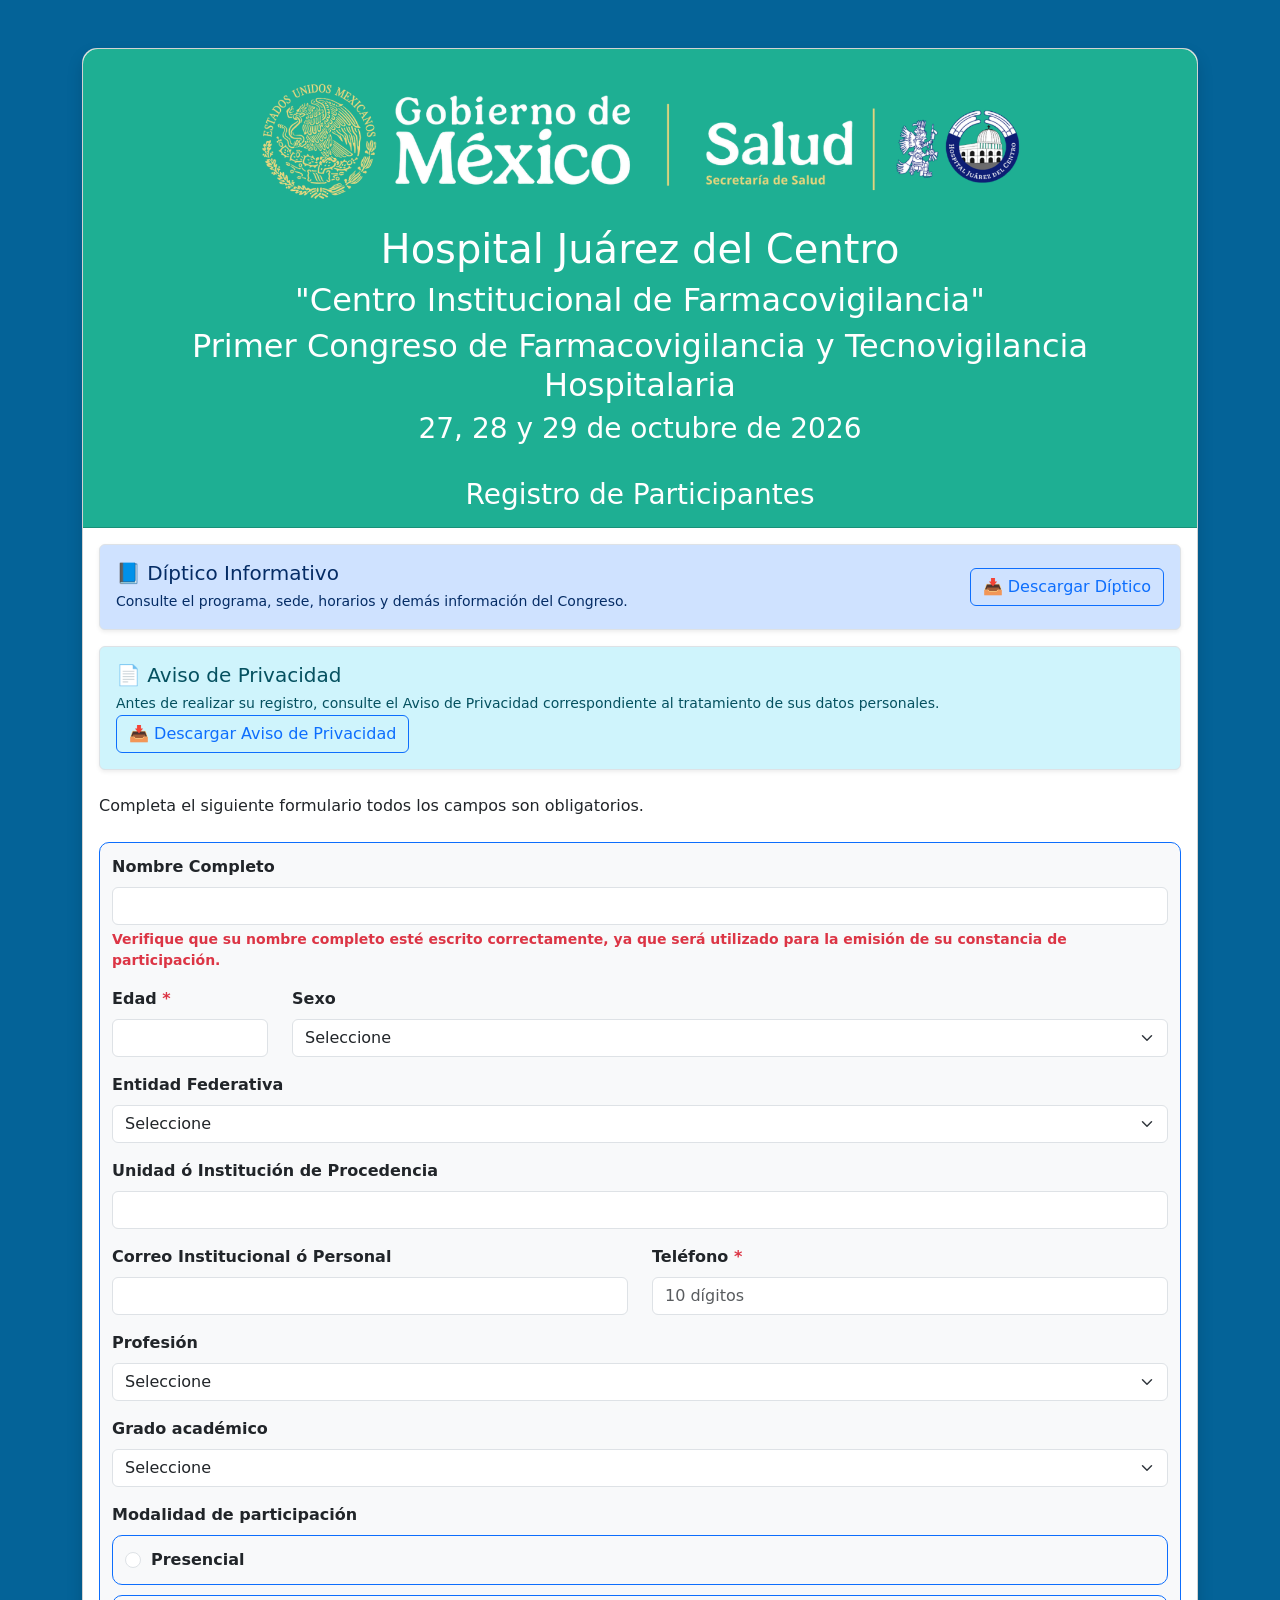
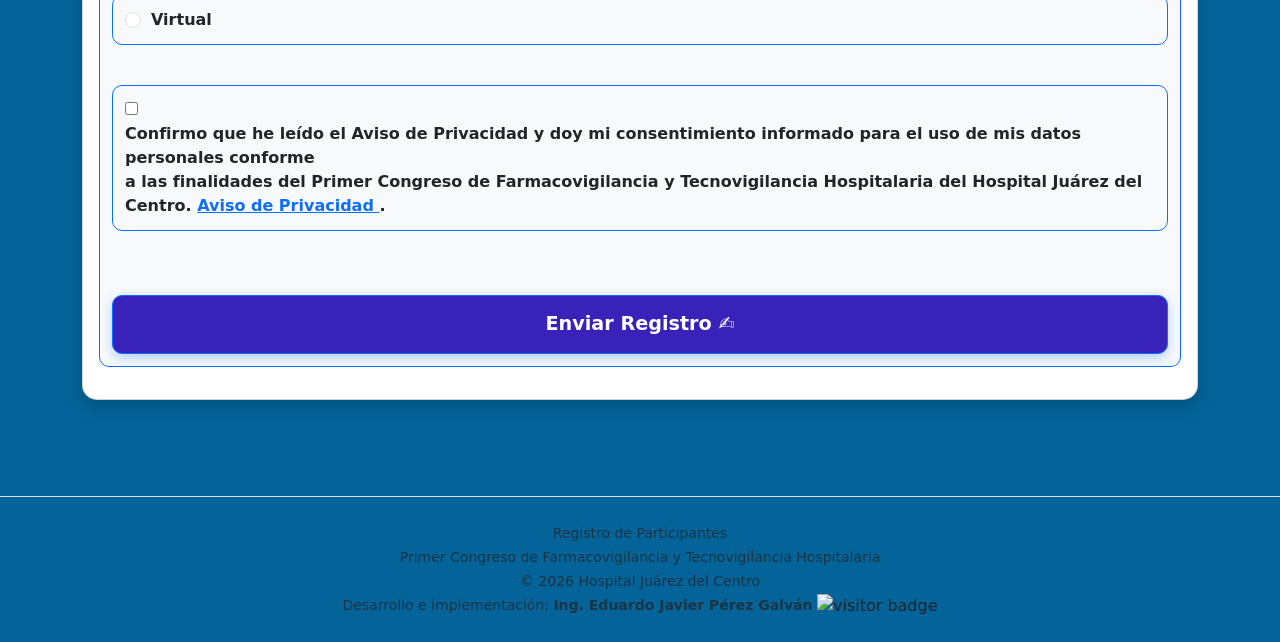
==== index.html @ a9b4f226 "visitor" ====
<!DOCTYPE html>
<html lang="es">

<head>
    <meta charset="UTF-8">
    <meta name="viewport" content="width=device-width, initial-scale=1">

    <title>Primer Congreso de Farmacovigilancia y Tecnovigilancia Hospitalaria</title>

    <link rel="icon" href="img/LOGOautorizado2010.png" type="image/gif" sizes="16x16">
    <link href="https://cdn.jsdelivr.net/npm/bootstrap@5.3.3/dist/css/bootstrap.min.css" rel="stylesheet">
    <link rel="stylesheet" href="css/estilos.css">

</head>

<body>

    <div class="container py-5">

        <div class="card shadow">

            <div class="card-header bg-primary text-white text-center">

                <div class="text-center mb-4" style="margin-top: 24px;">

                    <img src="img/logo_hospital.png" alt="Logo Institucional" class="img-fluid"
                        style="max-height:120px;">

                </div>

                <h1>Hospital Juárez del Centro</h1>
                <h2>"Centro Institucional de Farmacovigilancia"</h2>
                <h2>Primer Congreso de Farmacovigilancia y Tecnovigilancia Hospitalaria</h2>
                <h3>27, 28 y 29 de octubre de 2026</h3>
                <br>
                <h3>Registro de Participantes</h4>

            </div>

            <div class="card-body">


                <div class="alert alert-primary border shadow-sm mb-3">

                    <div class="d-flex justify-content-between align-items-center flex-wrap">

                        <div>

                            <h5 class="mb-1">
                                📘 Díptico Informativo
                            </h5>

                            <small>
                                Consulte el programa, sede, horarios y demás información del Congreso.
                            </small>

                        </div>

                        <div class="mt-2 mt-md-0">

                            <a href="docs/DipticoFarmacovigilancia2026.pdf" target="_blank" rel="noopener noreferrer"
                                class="btn btn-outline-primary">

                                📥 Descargar Díptico

                            </a>

                        </div>

                    </div>

                </div>

                <div class="alert alert-info border shadow-sm mb-4">

                    <div class="d-flex align-items-center justify-content-between flex-wrap">

                        <div>
                            <h5 class="mb-1">
                                📄 Aviso de Privacidad
                            </h5>

                            <small>
                                Antes de realizar su registro, consulte el Aviso de Privacidad
                                correspondiente al tratamiento de sus datos personales.
                            </small>
                        </div>

                        <div class="mt-3 mt-md-0">

                            <a href="docs/Aviso_de_Privacidad.pdf" target="_blank" rel="noopener noreferrer"
                                class="btn btn-outline-primary">

                                📥 Descargar Aviso de Privacidad

                            </a>

                        </div>

                    </div>

                </div>
                <!-- 
                <div class="form-check mb-3">
                    <div class="alert alert-warning text-center shadow-sm p-4">

                        <i class="bi bi-person-fill-lock fs-1"></i>

                        <h3 class="mt-3">
                            Cupo lleno
                        </h3>

                        <p>
                            El registro para el <strong>Primer Congreso de Farmacovigilancia y Tecnovigilancia Hospitalaria</strong> ha concluido, debido a que se
                            alcanzó el número máximo de participantes.
                        </p>

                        <p class="mb-0">
                            Agradecemos su interés y le invitamos a mantenerse atento(a) a las próximas actividades de
                            capacitación.
                        </p>

                    </div>
                </div>
            -->


                Completa el siguiente formulario todos los campos son obligatorios.
                <br> <br>

                <div class="form-check mb-3">
                    <form id="registroForm">

                        <div class="mb-3">
                            <label class="form-label">
                                Nombre Completo
                            </label>
                            <input type="text" id="nombre" class="form-control" 
                                    style="text-transform: uppercase;" required>
                            <div class="form-text text-danger fw-semibold">
                                <i class="bi bi-info-circle-fill"></i>
                                Verifique que su nombre completo esté escrito correctamente, ya que será utilizado para
                                la emisión de su constancia de participación.
                            </div>
                        </div>

                        <div class="row">
                            <div class="col-md-2 mb-3">
                                <label class="form-label">
                                    Edad <span class="text-danger">*</span>
                                </label>

                                <input type="number" id="edad" class="form-control" min="18" max="99" required>

                            </div>

                            <div class="col-md-10 mb-3">
                                <label class="form-label">
                                    Sexo
                                </label>
                                <select id="sexo" class="form-select" required>

                                    <option value="">
                                        Seleccione
                                    </option>

                                    <option>Mujer</option>
                                    <option>Hombre</option>
                                    <option>Otro</option>
                                </select>
                            </div>
                        </div>


                        <div class="mb-3">
                            <label class="form-label">
                                Entidad Federativa
                            </label>

                            <select id="estado" class="form-select" required>

                                <option value="">
                                    Seleccione
                                </option>

                                <option>Aguascalientes</option>
                                <option>Baja California</option>
                                <option>Baja California Sur</option>
                                <option>Campeche</option>
                                <option>Chiapas</option>
                                <option>Chihuahua</option>
                                <option>Ciudad de México</option>
                                <option>Coahuila</option>
                                <option>Colima</option>
                                <option>Durango</option>
                                <option>Estado de México</option>
                                <option>Guanajuato</option>
                                <option>Guerrero</option>
                                <option>Hidalgo</option>
                                <option>Jalisco</option>
                                <option>Michoacán</option>
                                <option>Morelos</option>
                                <option>Nayarit</option>
                                <option>Nuevo León</option>
                                <option>Oaxaca</option>
                                <option>Puebla</option>
                                <option>Querétaro</option>
                                <option>Quintana Roo</option>
                                <option>San Luis Potosí</option>
                                <option>Sinaloa</option>
                                <option>Sonora</option>
                                <option>Tabasco</option>
                                <option>Tamaulipas</option>
                                <option>Tlaxcala</option>
                                <option>Veracruz</option>
                                <option>Yucatán</option>
                                <option>Zacatecas</option>

                            </select>
                        </div>

                        <div class="mb-3">
                            <label class="form-label">
                                Unidad ó Institución de Procedencia
                            </label>

                            <input type="text" id="institucion" class="form-control" required>
                        </div>

                        <div class="row">
                            <div class="col-md-6 mb-3">
                                <label class="form-label">
                                    Correo Institucional ó Personal
                                </label>

                                <input type="email" id="correo" class="form-control" required>
                            </div>
                            <div class="col-md-6 mb-3">
                                <label class="form-label">
                                    Teléfono <span class="text-danger">*</span>
                                </label>

                                <input type="tel" id="telefono" class="form-control" maxlength="10" pattern="[0-9]{10}"
                                    placeholder="10 dígitos" required>
                            </div>
                        </div>

                        <div class="mb-3">
                            <label class="form-label">
                                Profesión
                            </label>

                            <select id="profesion" class="form-select" required>

                                <option value="">
                                    Seleccione
                                </option>

                                <option>Médico</option>
                                <option>Enfermería</option>
                                <option>Ingeniería</option>
                                <option>Químico</option>
                                <option>Estudiante</option>
                                <option>Pasante</option>
                                <option>Otro</option>

                            </select>
                        </div>

                        <div class="mb-3">
                            <label class="form-label">
                                Grado académico
                            </label>

                            <select id="gradoAcademico" class="form-select" required>

                                <option value="">
                                    Seleccione
                                </option>

                                <option>Técnico</option>
                                <option>Licenciatura</option>
                                <option>Posgrado</option>
                                <option>Maestría</option>
                                <option>Doctorado</option>
                            </select>
                        </div>


                        <div class="mb-3">

                            <label class="form-label fw-bold">
                                Modalidad de participación
                            </label>

                            <div class="form-check">
                                <input class="form-check-input" type="radio" name="modalidad" id="presencial"
                                    value="Presencial" required  style="
                                    margin-left: 0px;
                                    margin-right: 10px;
                                ">

                                <label class="form-check-label" for="presencial">
                                    Presencial
                                </label>
                            </div>

                            <div class="form-check">
                                <input class="form-check-input" type="radio" name="modalidad" id="virtual"
                                    value="Virtual" style="
                                    margin-left: 0px;
                                    margin-right: 10px;
                                ">

                                <label class="form-check-label" for="virtual">
                                    Virtual
                                </label>
                            </div>

                        </div>


                        <br>

                        <div class="form-check mb-3">

                            <input type="checkbox" id="acepto" required>

                            <label class="form-check-label" for="acepto">

                                Confirmo que he leído el Aviso de Privacidad y doy mi consentimiento informado para el
                                uso
                                de mis datos personales conforme<br> a las finalidades del Primer Congreso de
                                Farmacovigilancia y Tecnovigilancia Hospitalaria del
                                Hospital
                                Juárez del Centro.

                                <a href="docs/Aviso_de_Privacidad.pdf" target="_blank" rel="noopener noreferrer">

                                    Aviso de Privacidad

                                </a>.

                            </label>

                        </div>



                        <br>
                        <div id="resultado" class="mt-4"></div>

                        <button id="btnRegistrar" type="submit" class="btn btn-primary w-100">

                            Enviar Registro ✍

                        </button>

                    </form>
                </div>





            </div>

        </div>

    </div>

    <script src="js/app.js"></script>

    <div id="loader" class="loader-overlay d-none">

        <div class="text-center">

            <div class="spinner-border text-primary" role="status" style="width:4rem;height:4rem;">
            </div>

            <div class="mt-3">
                <strong>Registrando información...</strong>
            </div>

            <small class="text-muted">
                Espere un momento por favor.
            </small>

        </div>

    </div>


    <footer class="text-center mt-5 py-4 border-top">

        <small class="text-muted">

            Registro de Participantes
            <br>

            Primer Congreso de Farmacovigilancia y Tecnovigilancia Hospitalaria
            <br>

            © 2026 Hospital Juárez del Centro
            <br>

            Desarrollo e implementación:
            <strong>Ing. Eduardo Javier Pérez Galván</strong>

        </small>
        <img src="https://visitor-badge.laobi.icu/badge?page_id=capacitacion-hjc.farmacovigilancia2026&left_text=HJC&logo=react" alt="visitor badge"/>

    </footer>

</body>

</html>
---- css/estilos.css ----
@font-face {
    font-family: "Patria";
    src: url("/css/Patria.otf") format("opentype");
    font-weight: 400;
    font-style: normal;
  }

.h1{
    font-family: "Patria", sans-serif;
}

body{
    background:#046398;
}

.card{
    border-radius:15px;
}

.card-header{
    border-radius:15px 15px 0 0 !important;
}

label{
    font-weight:bold;
}

.bg-primary {
    --bs-bg-opacity: 1;
    background-color: #1EAF93 !important;
}

.btn-primary {
    --bs-btn-bg: #3922b9;    font-size: 1.2rem;
    font-weight: 600;
    padding: 14px 20px;
    border-radius: 10px;
    box-shadow: 0 4px 12px rgba(13,110,253,.30);
    transition: all .3s ease;
}

.btn-primary:hover{
    transform: translateY(-2px);
    box-shadow: 0 8px 18px rgba(13,110,253,.40);
}

.text-white {
    --bs-text-opacity: 1;
    color: #FFFFFF !important;
    
}

.loader-overlay{
    position:fixed;
    top:0;
    left:0;
    width:100%;
    height:100%;
    background:rgba(255,255,255,.9);
    z-index:9999;

    display:flex;
    justify-content:center;
    align-items:center;
}

.form-check{
    border:1px solid #dee2e6;
    border-radius:10px;
    padding:12px;
    margin-bottom:10px;
    transition:.3s;
    background:#f8f9fa;
    border-color:#0d6efd;
}
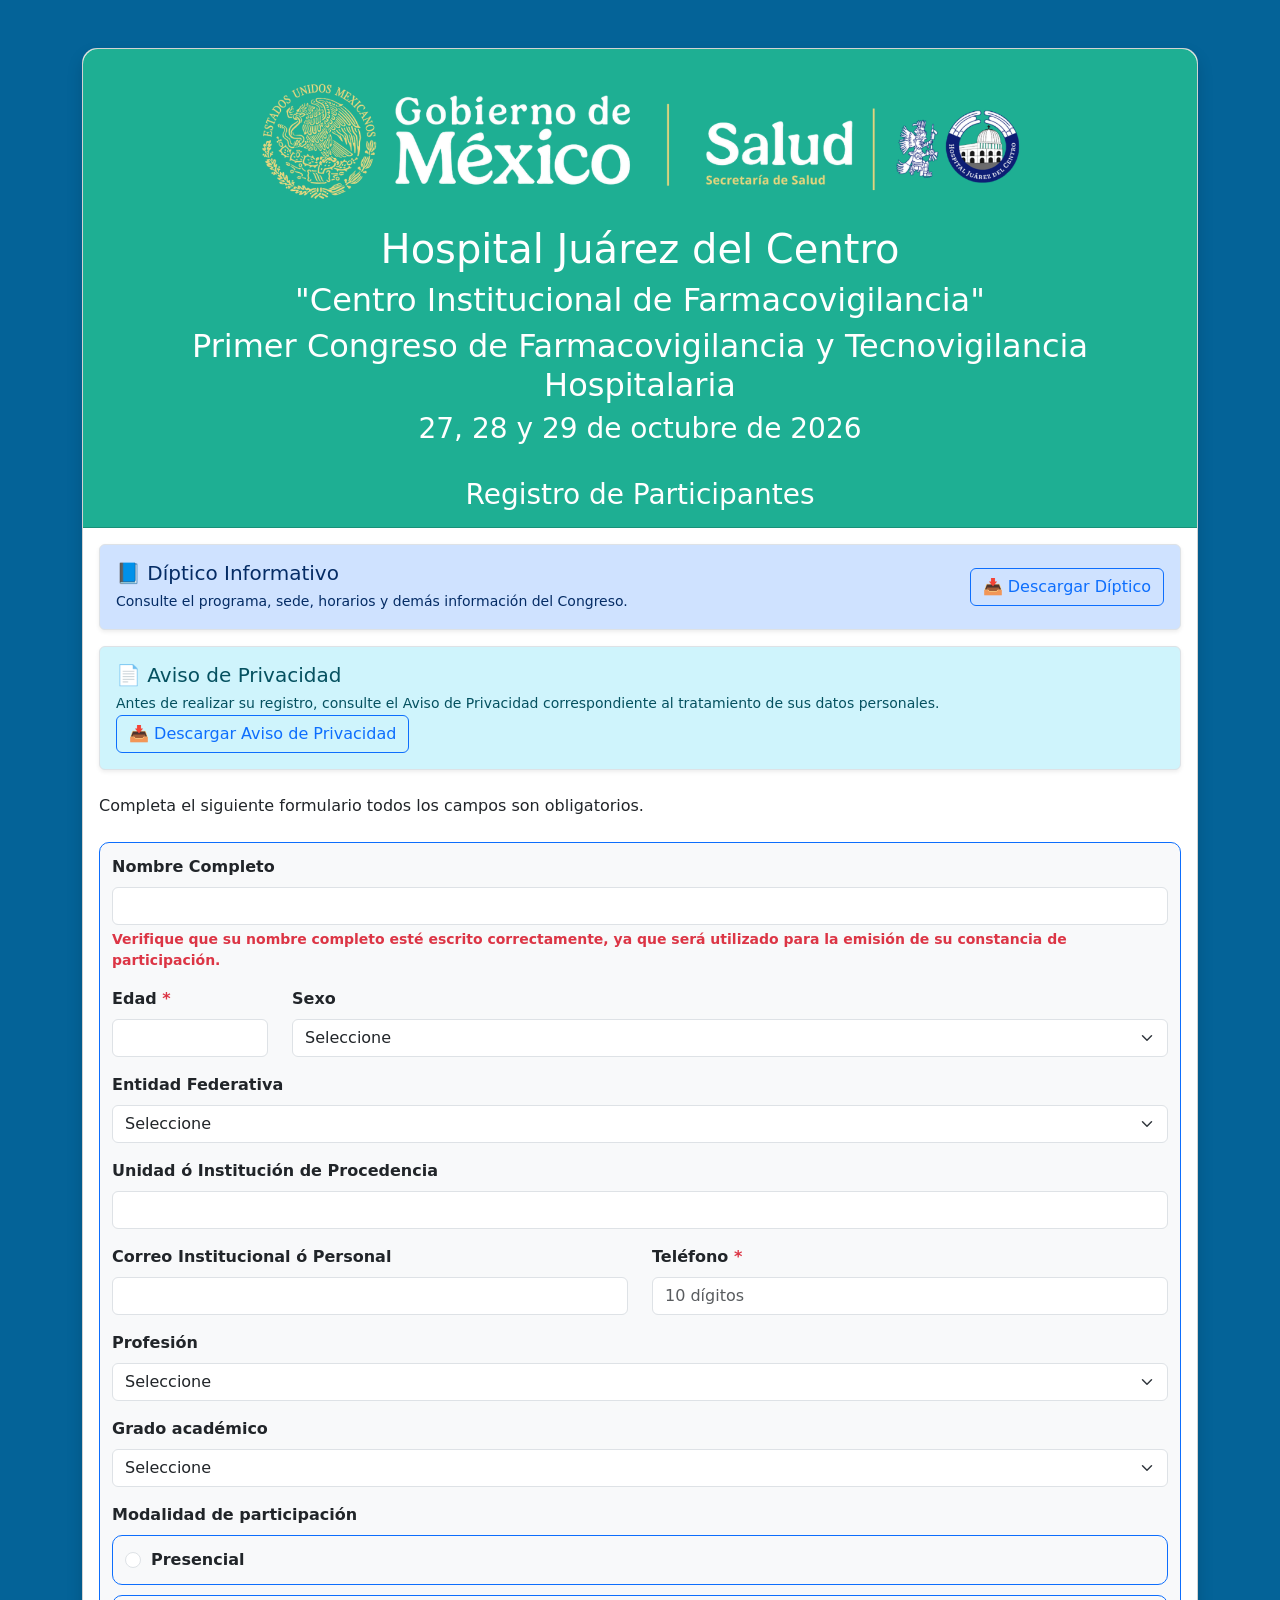
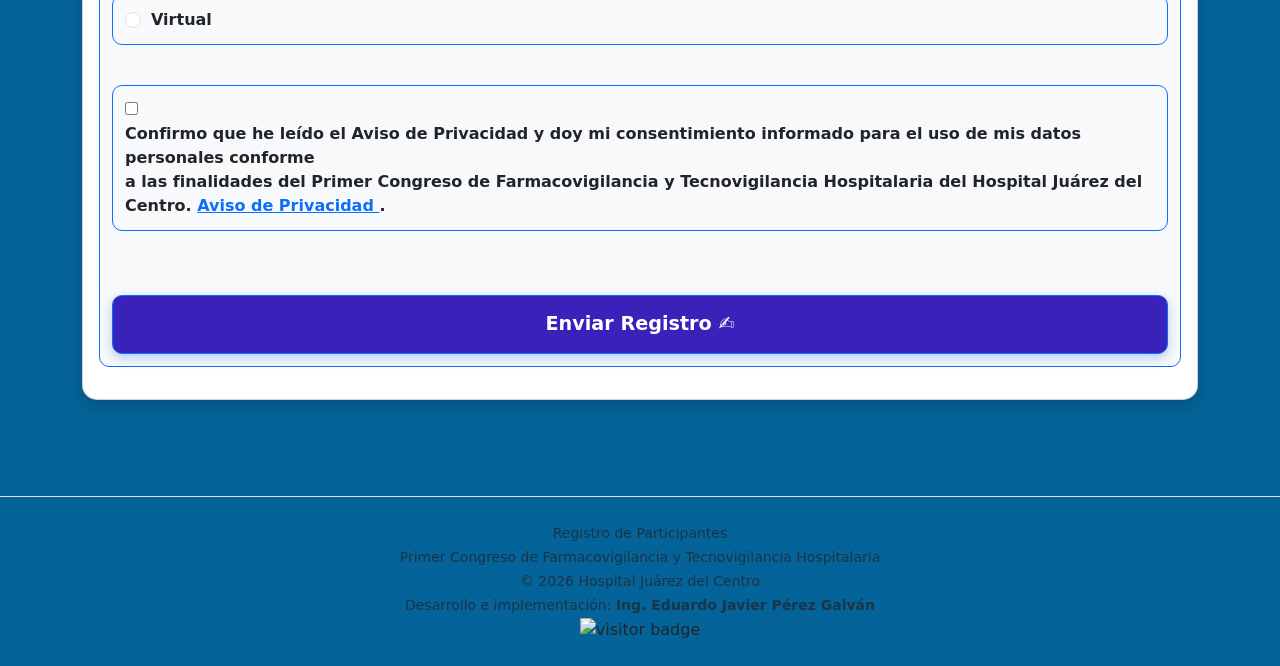
==== commit 6d850387: "<br>" ====
--- a/index.html
+++ b/index.html
@@ -408,6 +408,7 @@
             <strong>Ing. Eduardo Javier Pérez Galván</strong>
 
         </small>
+        <br>
         <img src="https://visitor-badge.laobi.icu/badge?page_id=capacitacion-hjc.farmacovigilancia2026&left_text=HJC&logo=react" alt="visitor badge"/>
 
     </footer>
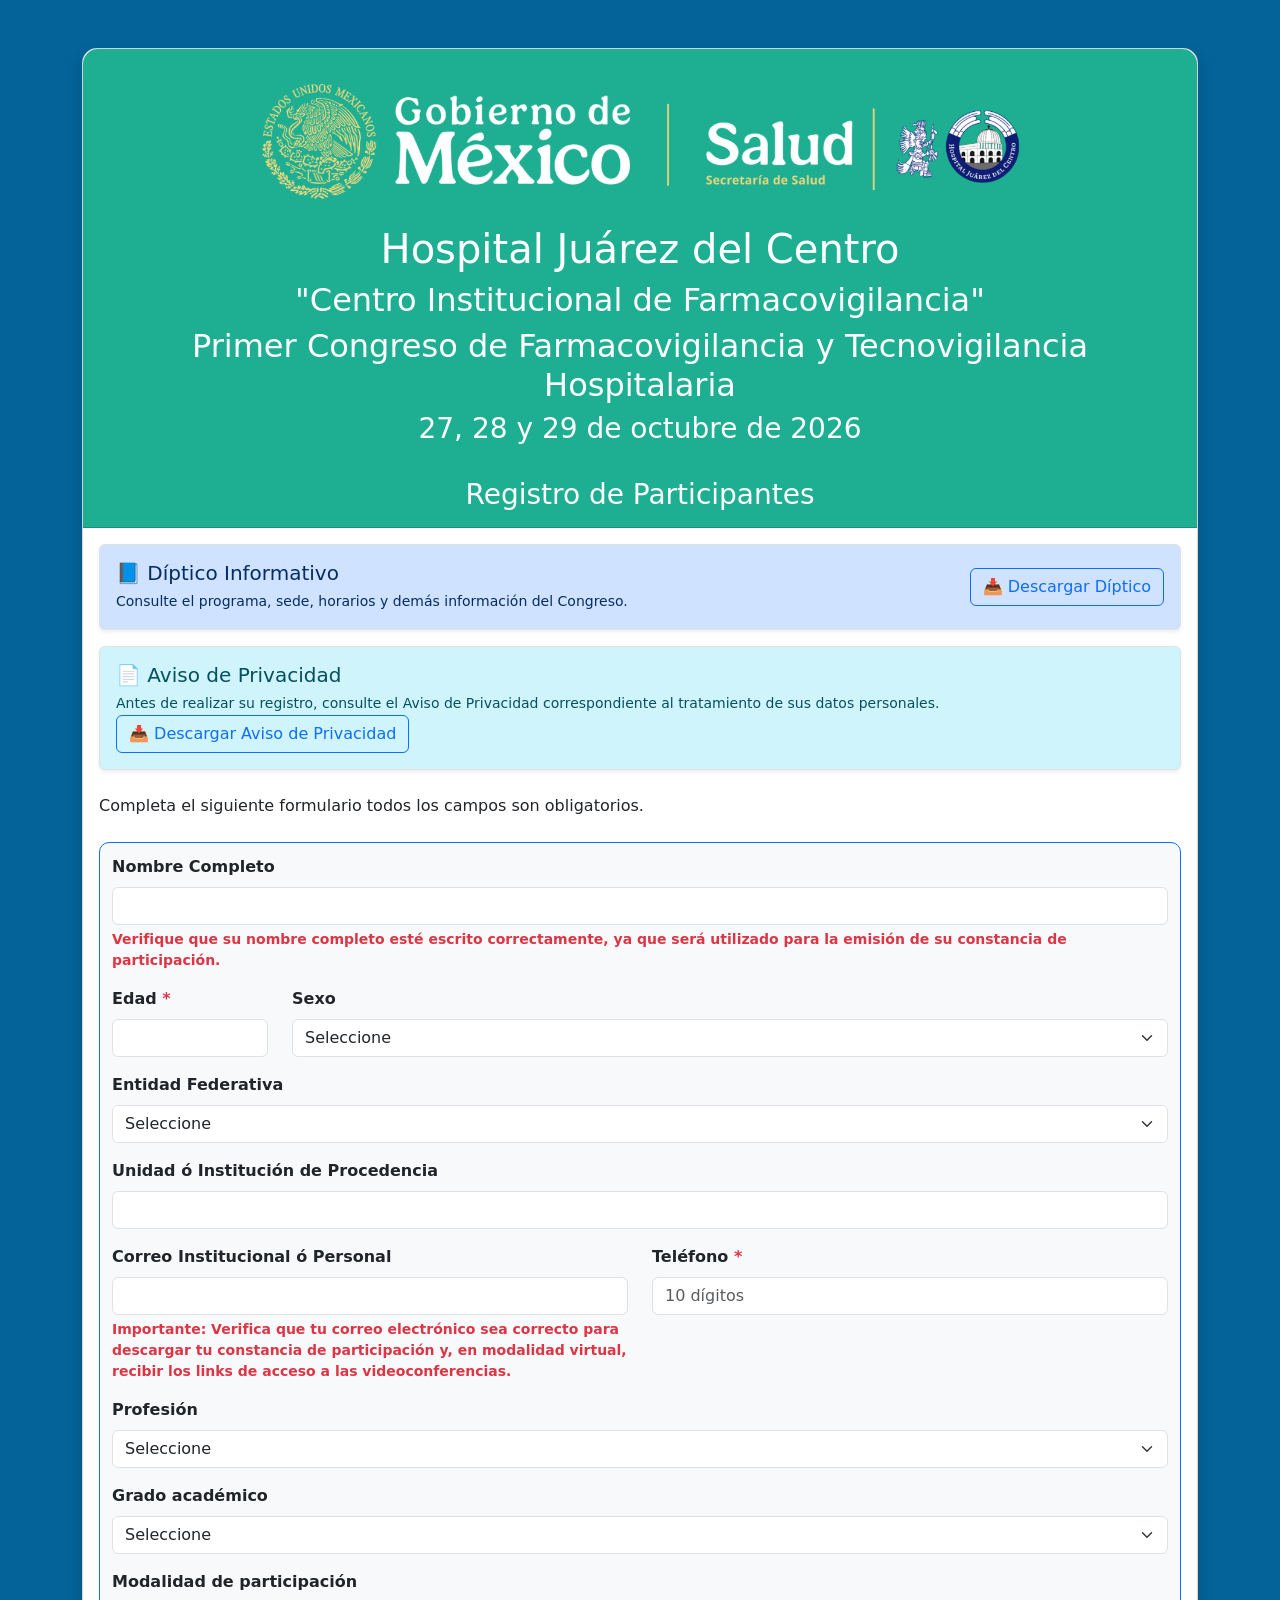
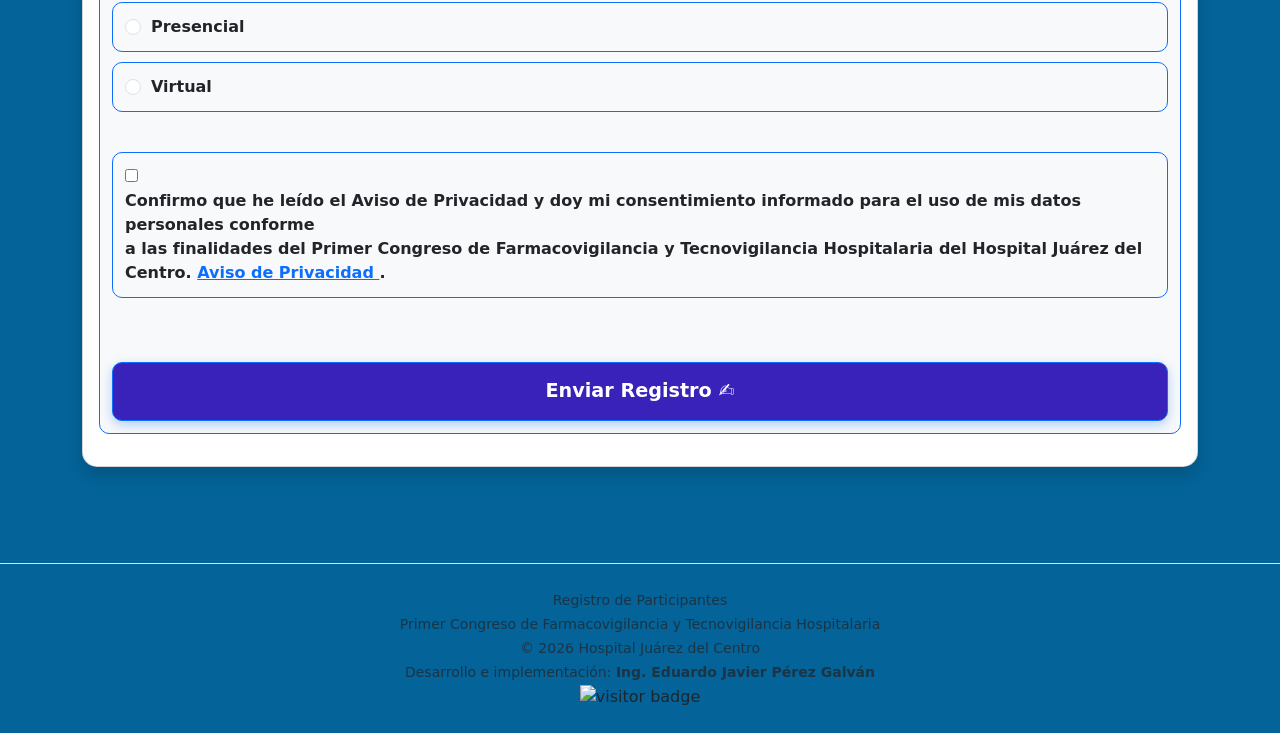
==== commit bea1ccee: "form-text text-danger" ====
--- a/index.html
+++ b/index.html
@@ -135,8 +135,8 @@
                             <label class="form-label">
                                 Nombre Completo
                             </label>
-                            <input type="text" id="nombre" class="form-control" 
-                                    style="text-transform: uppercase;" required>
+                            <input type="text" id="nombre" class="form-control" style="text-transform: uppercase;"
+                                required>
                             <div class="form-text text-danger fw-semibold">
                                 <i class="bi bi-info-circle-fill"></i>
                                 Verifique que su nombre completo esté escrito correctamente, ya que será utilizado para
@@ -230,10 +230,13 @@
                         <div class="row">
                             <div class="col-md-6 mb-3">
                                 <label class="form-label">
-                                    Correo Institucional ó Personal
-                                </label>
-
+                                    Correo Institucional ó Personal 
+                                </label>
                                 <input type="email" id="correo" class="form-control" required>
+                                <div class="form-text text-danger fw-semibold">
+                                    <i class="bi bi-info-circle-fill"></i>
+                                    Importante: Verifica que tu correo electrónico sea correcto para descargar tu constancia de participación y, en modalidad virtual, recibir los links de acceso a las videoconferencias.
+                                </div>
                             </div>
                             <div class="col-md-6 mb-3">
                                 <label class="form-label">
@@ -295,7 +298,7 @@
 
                             <div class="form-check">
                                 <input class="form-check-input" type="radio" name="modalidad" id="presencial"
-                                    value="Presencial" required  style="
+                                    value="Presencial" required style="
                                     margin-left: 0px;
                                     margin-right: 10px;
                                 ">
@@ -409,7 +412,8 @@
 
         </small>
         <br>
-        <img src="https://visitor-badge.laobi.icu/badge?page_id=capacitacion-hjc.farmacovigilancia2026&left_text=HJC&logo=react" alt="visitor badge"/>
+        <img src="https://visitor-badge.laobi.icu/badge?page_id=capacitacion-hjc.farmacovigilancia2026&left_text=HJC&logo=react"
+            alt="visitor badge" />
 
     </footer>
 
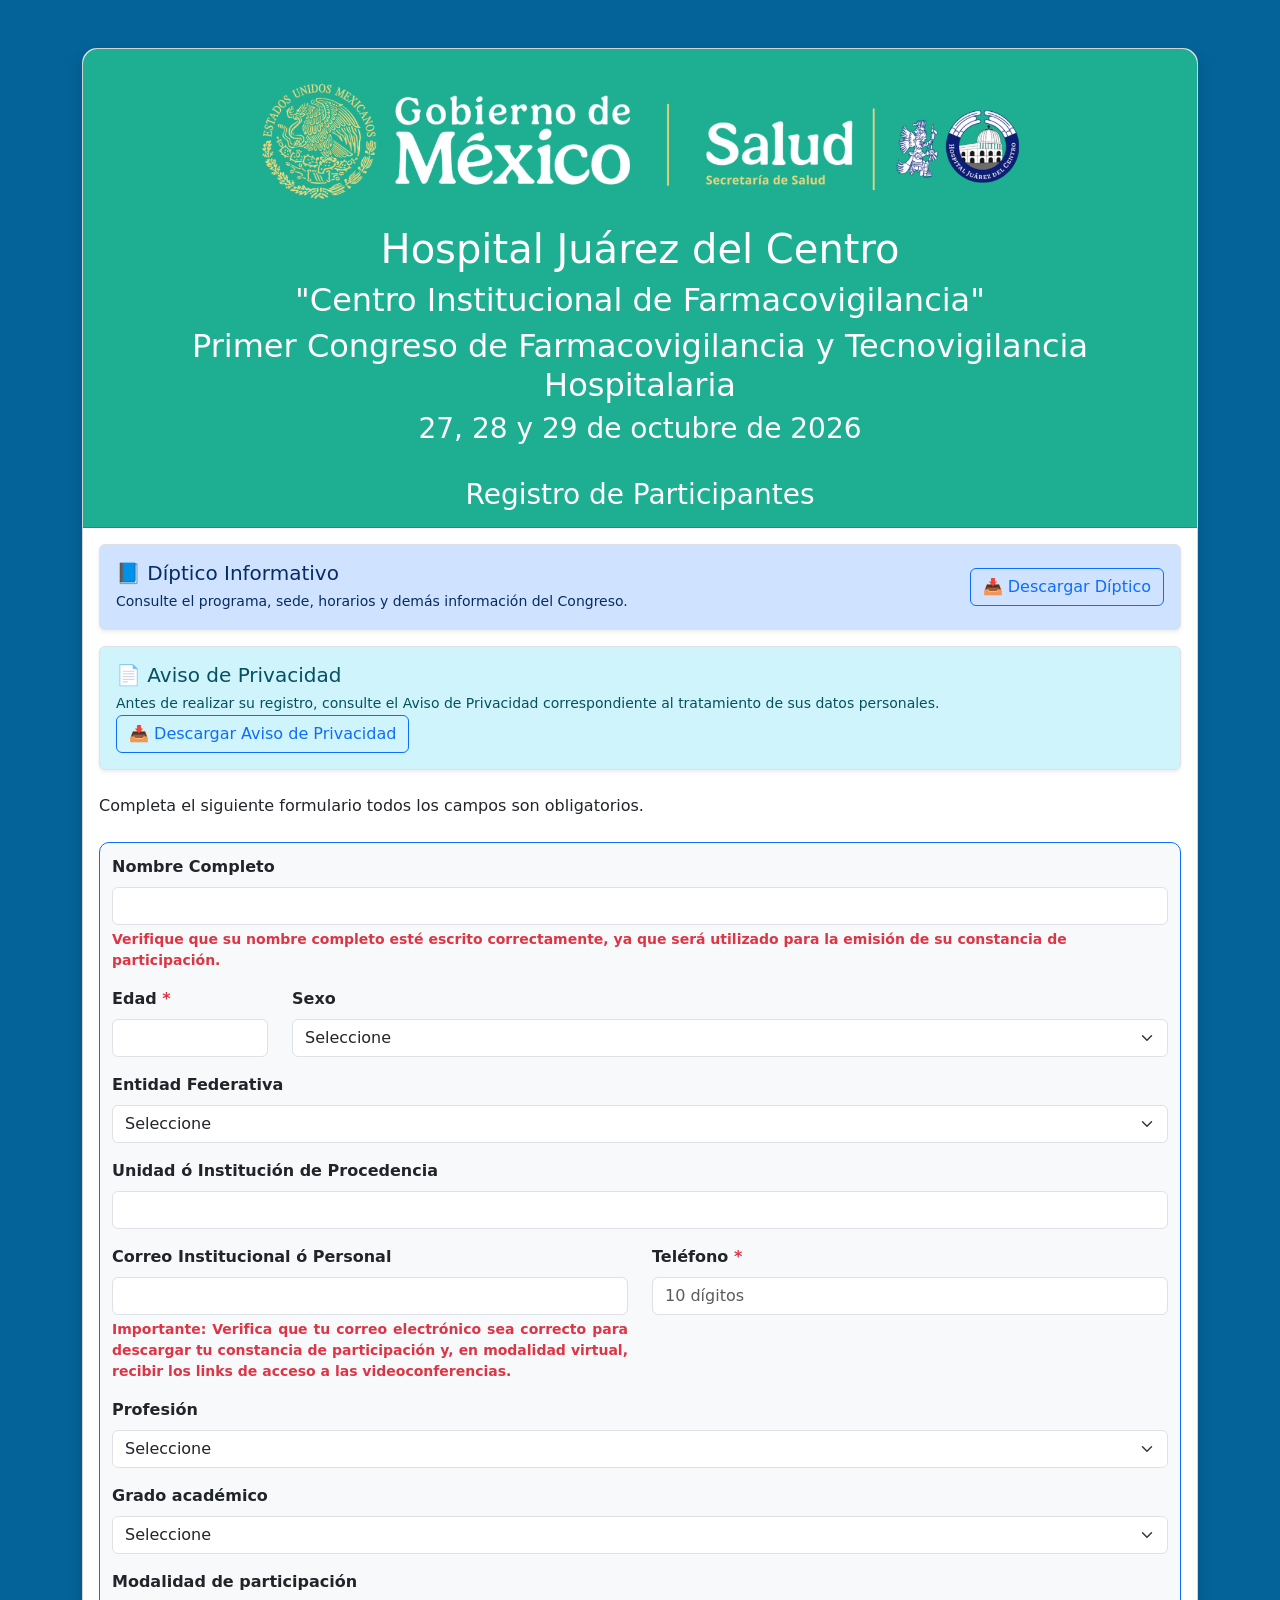
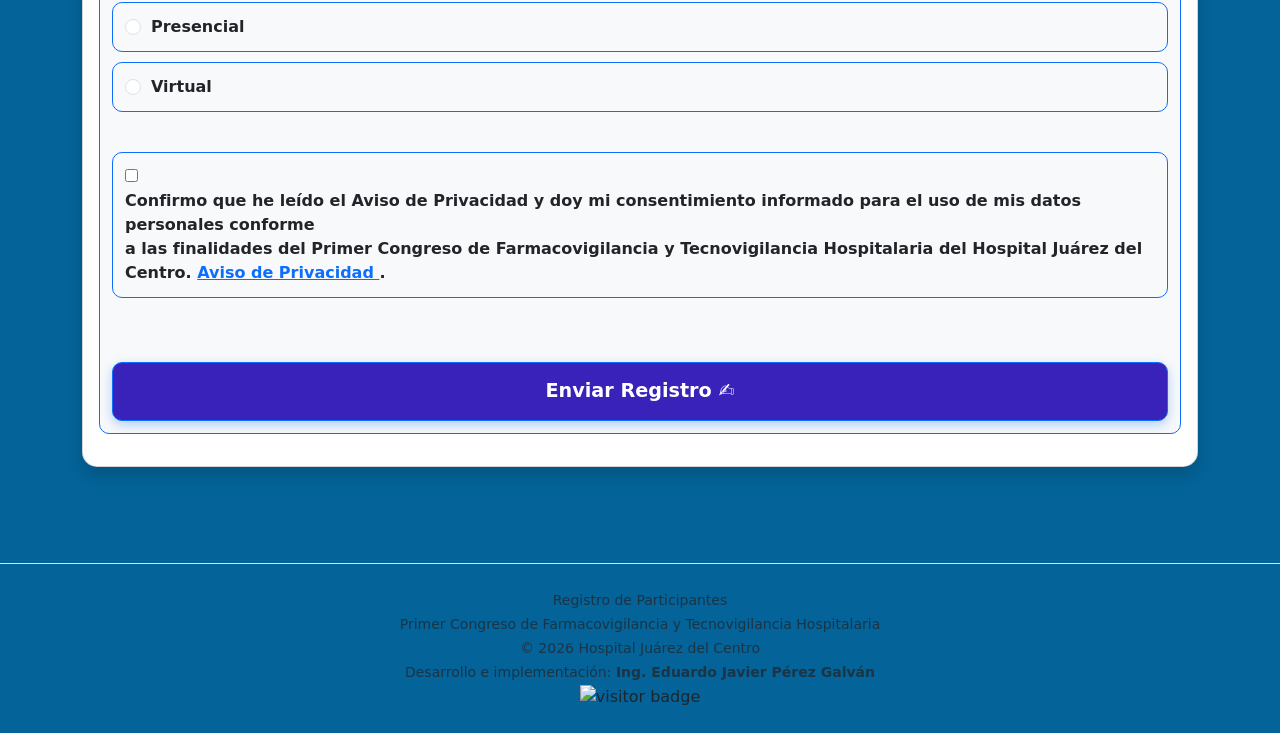
==== commit 7998dbbb: "style="text-align: justify;"" ====
--- a/index.html
+++ b/index.html
@@ -233,7 +233,7 @@
                                     Correo Institucional ó Personal 
                                 </label>
                                 <input type="email" id="correo" class="form-control" required>
-                                <div class="form-text text-danger fw-semibold">
+                                <div class="form-text text-danger fw-semibold" style="text-align: justify;">
                                     <i class="bi bi-info-circle-fill"></i>
                                     Importante: Verifica que tu correo electrónico sea correcto para descargar tu constancia de participación y, en modalidad virtual, recibir los links de acceso a las videoconferencias.
                                 </div>
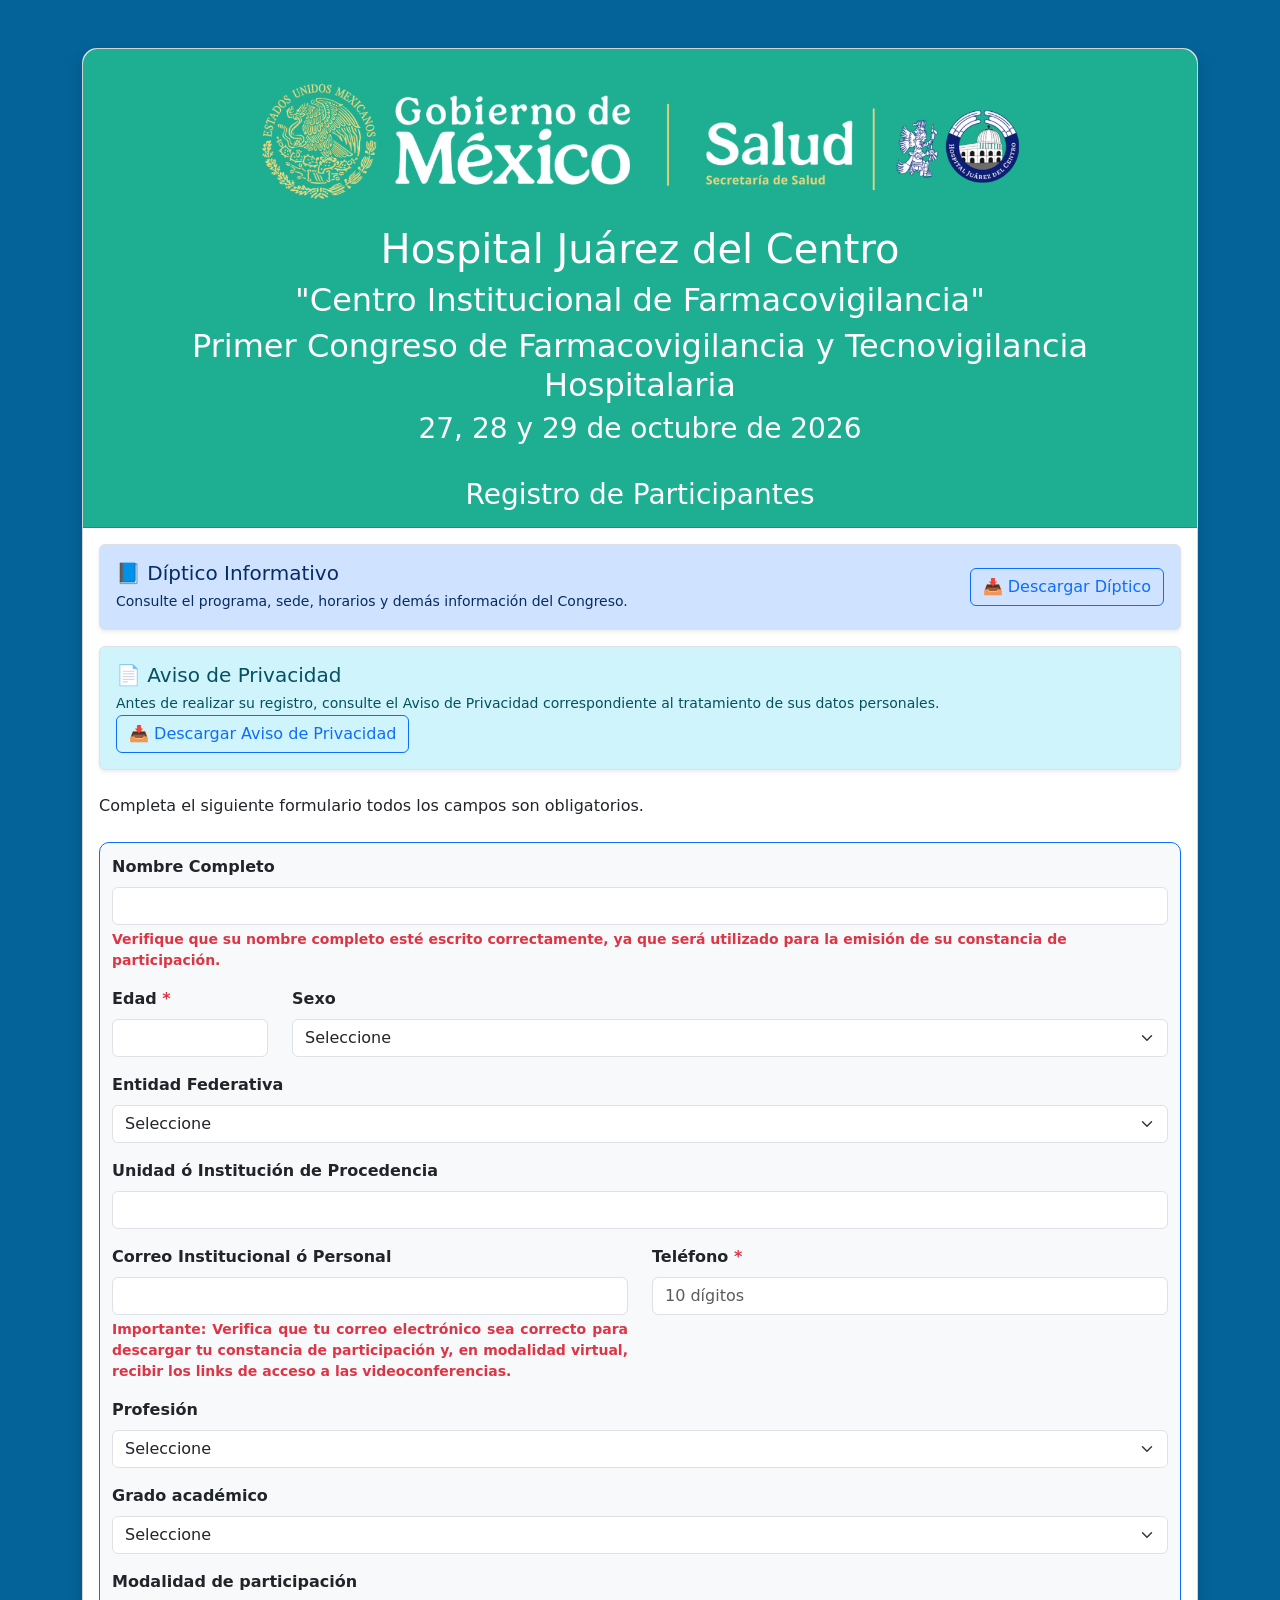
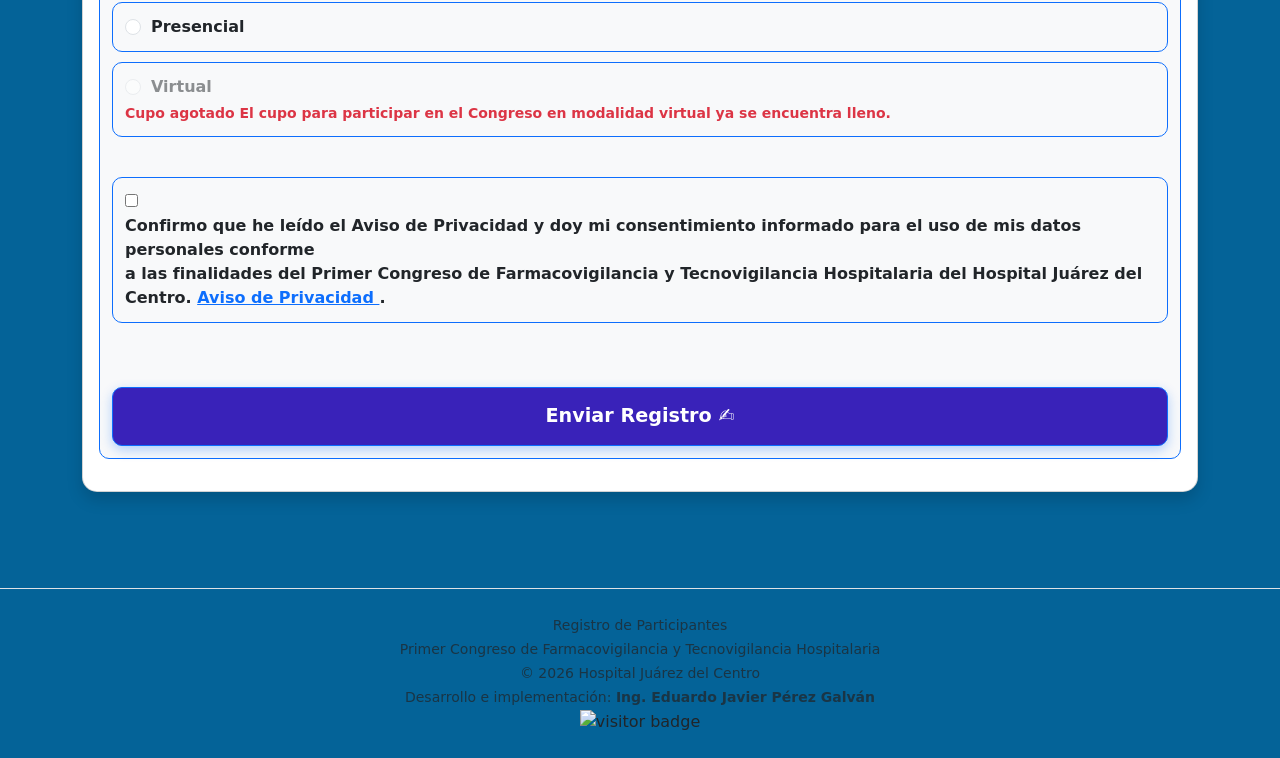
==== commit 084ff952: "Cupo agotado virtual" ====
--- a/index.html
+++ b/index.html
@@ -58,7 +58,7 @@
 
                         <div class="mt-2 mt-md-0">
 
-                            <a href="docs/DipticoFarmacovigilancia2026.pdf" target="_blank" rel="noopener noreferrer"
+                            <a href="docs/DipticoFarmacovigilancia2026-v2.pdf" target="_blank" rel="noopener noreferrer"
                                 class="btn btn-outline-primary">
 
                                 📥 Descargar Díptico
@@ -249,26 +249,47 @@
                         </div>
 
                         <div class="mb-3">
-                            <label class="form-label">
-                                Profesión
-                            </label>
-
-                            <select id="profesion" class="form-select" required>
-
-                                <option value="">
-                                    Seleccione
-                                </option>
-
-                                <option>Médico</option>
-                                <option>Enfermería</option>
-                                <option>Ingeniería</option>
-                                <option>Químico</option>
-                                <option>Estudiante</option>
-                                <option>Pasante</option>
-                                <option>Otro</option>
-
-                            </select>
-                        </div>
+
+							<label class="form-label">
+								Profesión
+							</label>
+
+							<select id="profesion" class="form-select" required>
+
+								<option value="">
+									Seleccione
+								</option>
+
+								<option>Médico</option>
+								<option>Enfermería</option>
+								<option>Ingeniería</option>
+								<option>Químico</option>
+								<option>Estudiante</option>
+								<option>Pasante</option>
+								<option>Otro</option>
+
+							</select>
+
+							<div
+								id="profesionOtroContainer"
+								class="mt-3"
+								style="display:none;">
+
+								<label for="profesionOtro" class="form-label">
+									Especifique su profesión
+									<span class="text-danger">*</span>
+								</label>
+
+								<input
+									type="text"
+									id="profesionOtro"
+									class="form-control"
+									maxlength="100"
+									placeholder="Escriba su profesión">
+
+							</div>
+
+						</div>
 
                         <div class="mb-3">
                             <label class="form-label">
@@ -313,11 +334,15 @@
                                     value="Virtual" style="
                                     margin-left: 0px;
                                     margin-right: 10px;
-                                ">
+                                " disabled />
 
                                 <label class="form-check-label" for="virtual">
                                     Virtual
-                                </label>
+                                </label> 
+                                <div class="form-text text-danger fw-semibold" style="text-align: justify;">
+                                    <i class="bi bi-info-circle-fill"></i>
+                                    <strong>Cupo agotado</strong> 
+                                    El cupo para participar en el Congreso en modalidad virtual ya se encuentra lleno.                                </div>
                             </div>
 
                         </div>
@@ -372,7 +397,7 @@
 
     </div>
 
-    <script src="js/app.js"></script>
+
 
     <div id="loader" class="loader-overlay d-none">
 
@@ -416,7 +441,7 @@
             alt="visitor badge" />
 
     </footer>
-
+    <script src="js/app.js"></script>
 </body>
 
 </html>
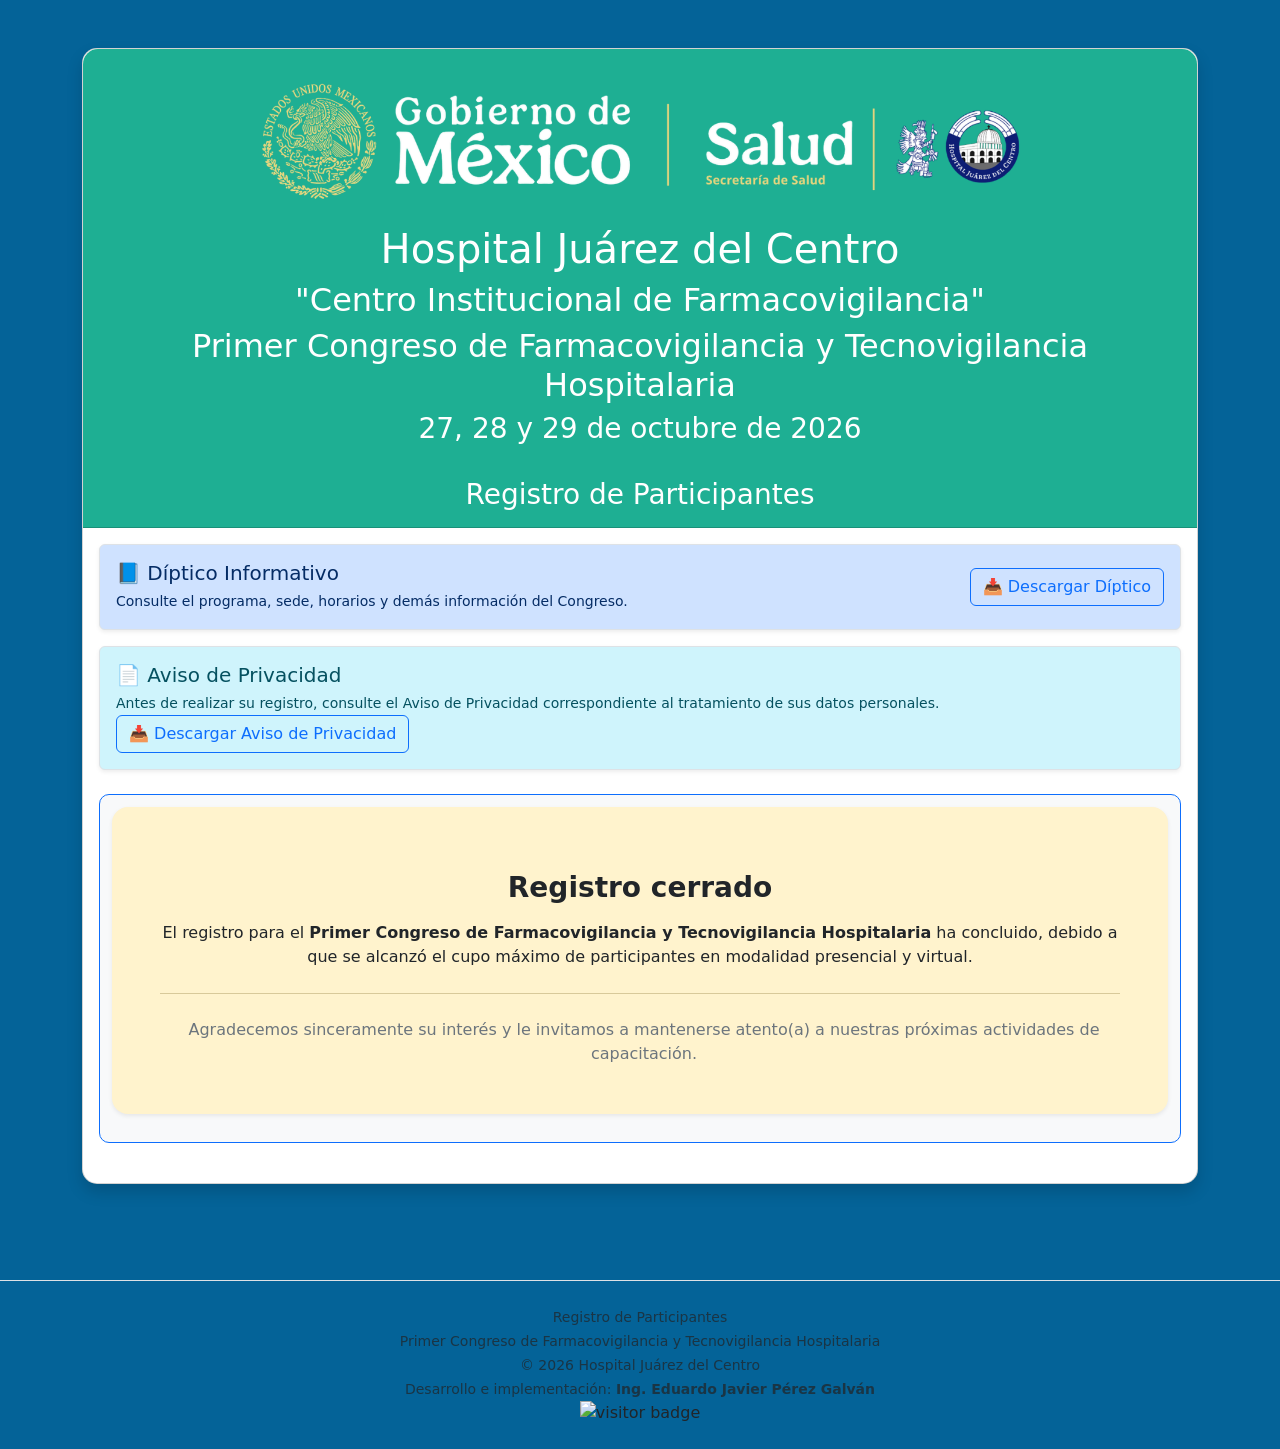
==== commit 9d91bc99: "Registro cerrado" ====
--- a/index.html
+++ b/index.html
@@ -100,31 +100,42 @@
                     </div>
 
                 </div>
-                <!-- 
-                <div class="form-check mb-3">
-                    <div class="alert alert-warning text-center shadow-sm p-4">
-
-                        <i class="bi bi-person-fill-lock fs-1"></i>
-
-                        <h3 class="mt-3">
-                            Cupo lleno
-                        </h3>
-
-                        <p>
-                            El registro para el <strong>Primer Congreso de Farmacovigilancia y Tecnovigilancia Hospitalaria</strong> ha concluido, debido a que se
-                            alcanzó el número máximo de participantes.
-                        </p>
-
-                        <p class="mb-0">
-                            Agradecemos su interés y le invitamos a mantenerse atento(a) a las próximas actividades de
-                            capacitación.
-                        </p>
-
+           
+
+                    <div class="form-check mb-4">
+                        <div class="alert alert-warning text-center shadow-sm rounded-4 p-4 p-md-5 border-0">
+
+                            <div class="mb-3">
+                                <i class="bi bi-person-fill-lock text-warning"
+                                style="font-size: 3.5rem;"></i>
+                            </div>
+
+                            <h3 class="fw-bold text-dark mb-3">
+                                Registro cerrado
+                            </h3>
+
+                            <p class="text-dark mb-3">
+                                El registro para el
+                                <strong>Primer Congreso de Farmacovigilancia y Tecnovigilancia Hospitalaria</strong>
+                                ha concluido, debido a que se alcanzó el cupo máximo de participantes en modalidad presencial y virtual.
+                            </p>
+
+                            <hr class="my-4">
+
+                            <div class="d-flex align-items-start justify-content-center gap-2 text-secondary">
+                                <i class="bi bi-info-circle-fill mt-1"></i>
+                                <p class="mb-0">
+                                    Agradecemos sinceramente su interés y le invitamos a mantenerse
+                                    atento(a) a nuestras próximas actividades de capacitación.
+                                </p>
+                            </div>
+
+                        </div>
                     </div>
-                </div>
-            -->
-
-
+                            
+       
+
+                    <!--
                 Completa el siguiente formulario todos los campos son obligatorios.
                 <br> <br>
 
@@ -386,7 +397,7 @@
 
                     </form>
                 </div>
-
+            -->
 
 
 
